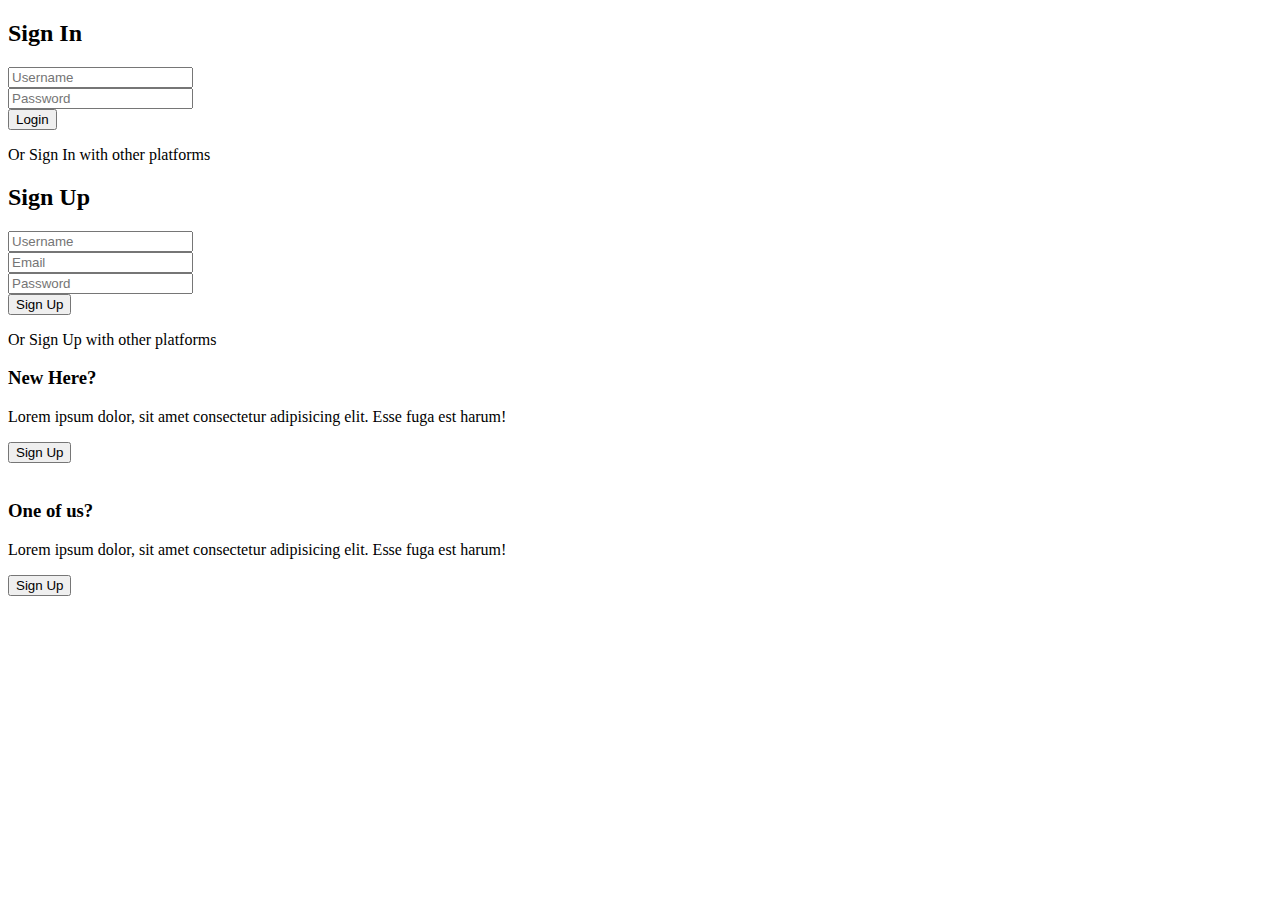
==== ThePortal/index.html @ 4b102ea8 "offset items on the page" ====
<!DOCTYPE html>
<html lang="en">
<head>
    <meta charset="UTF-8">
    <meta name="viewport" content="width=device-width, initial-scale=1.0">
    <script
        src="https:kit.fontawesome.com/64d58efce2.js" crossorigin="anonymous">
    </script>
    <title>ThePortal</title>
    <link rel="stylesheet" href="/style.css">
</head>

<body>
    <div class="container">
        <div class="forms-container">
            <div class="signin-signup">
                <form action="" class="sign-in-form">
                <h2 class="title">Sign In</h2>
                <div class="input-field">
                    <i class="fas fa-user"></i>
                    <input type="text" placeholder="Username">
                </div>
                <div class="input-field">
                    <i class="fas fa-lock"></i>
                    <input type="password" placeholder="Password">
                </div>
                <input type="submit" value="Login" class="btn solid">

                <p class="social-text">Or Sign In with other platforms</p>
                <div class="social-media">
                    <a href="#" class="social-icon">
                        <i class="fab fa-facebook-f"></i>
                    </a>
                    <a href="#" class="social-icon">
                        <i class="fab fa-twitter"></i>
                    </a>
                    <a href="#" class="social-icon">
                        <i class="fab fa-google"></i>
                    </a>
                    <a href="#" class="social-icon">
                        <i class="fab fa-linkedin-in"></i>
                    </a>
                </div>
                </form>
    
                <form action="" class="sign-up-form">
                <h2 class="title">Sign Up</h2>
                <div class="input-field">
                    <i class="fas fa-user"></i>
                    <input type="text" placeholder="Username">
                </div>
                <div class="input-field">
                    <i class="fas fa-envelope"></i>
                    <input type="text" placeholder="Email">
                </div>
                <div class="input-field">
                    <i class="fas fa-lock"></i>
                    <input type="password" placeholder="Password">
                </div>
                <input type="submit" value="Sign Up" class="btn solid">

                <p class="social-text">Or Sign Up with other platforms</p>
                <div class="social-media">
                    <a href="#" class="social-icon">
                        <i class="fab fa-facebook-f"></i>
                    </a>
                    <a href="#" class="social-icon">
                        <i class="fab fa-twitter"></i>
                    </a>
                    <a href="#" class="social-icon">
                        <i class="fab fa-google"></i>
                    </a>
                    <a href="#" class="social-icon">
                        <i class="fab fa-linkedin-in"></i>
                    </a>
                </div>
                </form>
            </div>
        </div>

        <div class="panels-container">
            <div class="panel left-panel">
                <div class="content">
                    <h3>New Here?</h3>
                    <p>Lorem ipsum dolor, sit amet consectetur adipisicing elit. Esse fuga est harum!</p>
                    <button class="btn transparent" id="sign-up-btn">Sign Up</button>
                </div>
                <img src="img/log.svg" alt="">
            <div class="panel left-panel">
                <div class="content">
                    <h3>One of us?</h3>
                    <p>Lorem ipsum dolor, sit amet consectetur adipisicing elit. Esse fuga est harum!</p>
                    <button class="btn transparent" id="sign-in-btn">Sign Up</button>
                </div>
                <img src="img/register.svg" alt="">
            </div>
        </div>
    </div>
</body>
</html>
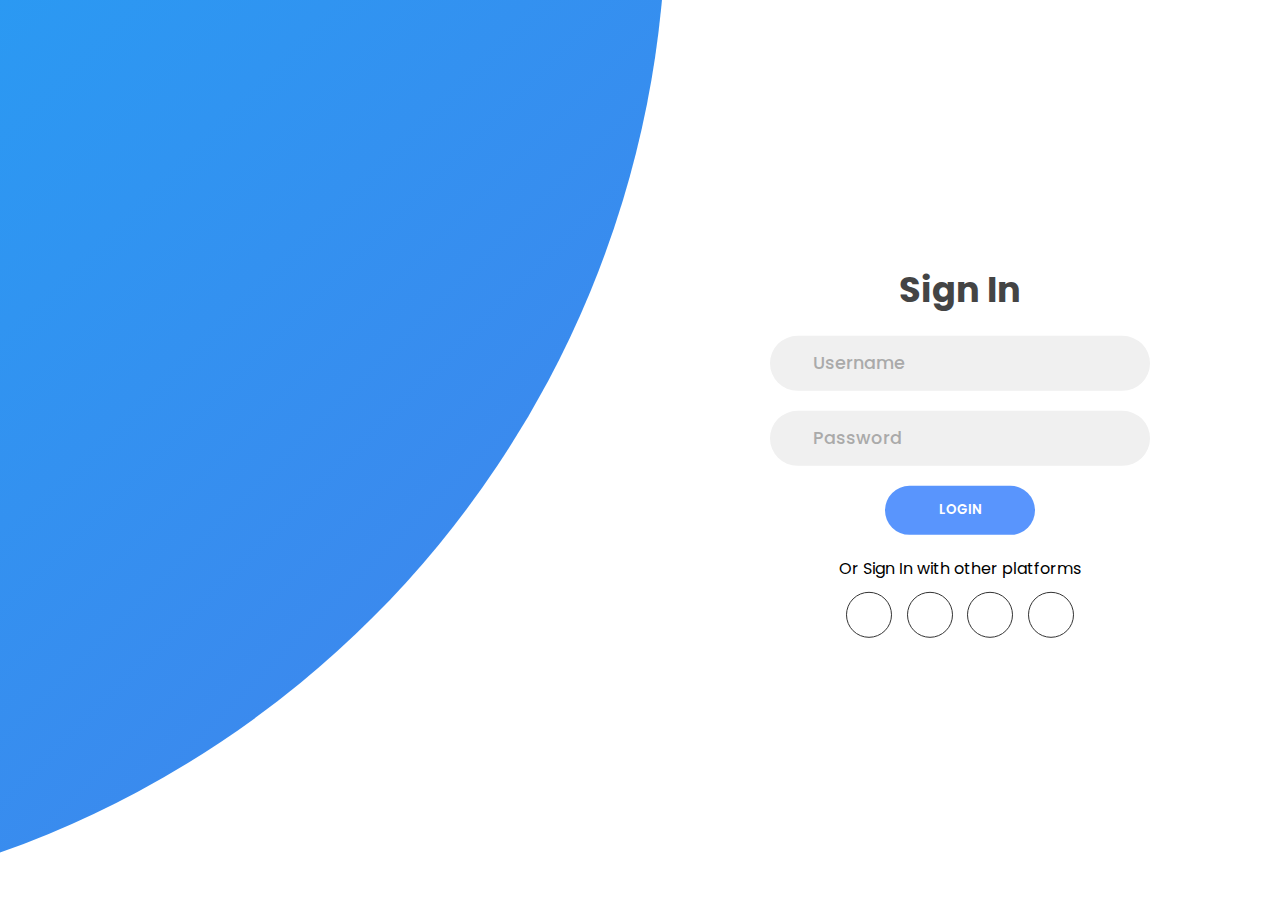
==== commit 561f6922: "signupform" ====
--- a/ThePortal/index.html
+++ b/ThePortal/index.html
@@ -7,7 +7,7 @@
         src="https:kit.fontawesome.com/64d58efce2.js" crossorigin="anonymous">
     </script>
     <title>ThePortal</title>
-    <link rel="stylesheet" href="/style.css">
+    <link rel="stylesheet" href="style.css">
 </head>
 
 <body>
--- a/ThePortal/style.css
+++ b/ThePortal/style.css
@@ -0,0 +1,139 @@
+@import url("https://fonts.googleapis.com/css2?family=Poppins:wght@200;300;400;500;600;700;800&display=swap");
+
+* {
+  padding: 0;
+  margin: 0;
+  box-sizing: border-box;
+}
+body,
+input {
+  font-family: "Poppins", sans-serif;
+}
+.container {
+  position: relative;
+  width: 100%;
+  min-height: 100vh;
+  background-color: #fff;
+  overflow: hidden;
+}
+.container::before {
+  content: "";
+  position: absolute;
+  width: 2000px;
+  height: 2000px;
+  border-radius: 50%;
+  background: linear-gradient(-45deg, #4481eb, #04befe);
+  top: -10%;
+  right: 48%;
+  transform: translateY(-50%);
+}
+.forms-container {
+  position: absolute;
+  width: 100%;
+  top: 50vh;
+  left: 0;
+}
+.signin-signup {
+  position: absolute;
+  top: 50%;
+  left: 75%;
+  transform: translate(-50%, -50%);
+  width: 50%;
+  display: grid;
+  grid-template-columns: 1fr;
+}
+form {
+  display: flex;
+  align-items: center;
+  justify-content: center;
+  flex-direction: column;
+  padding: 0 5rem;
+  overflow: hidden;
+  grid-column: 1 / 2;
+  grid-row: 1 / 2;
+}
+form.sign-in-form {
+  z-index: 2;
+}
+form.sign-up-form {
+  z-index: 1;
+  opacity: 0;
+}
+.title {
+  font-size: 2.2rem;
+  color: #444;
+  margin-bottom: 10px;
+}
+.input-field {
+  max-width: 380px;
+  width: 100%;
+  height: 55px;
+  background-color: #f0f0f0;
+  margin: 10px 0;
+  border-radius: 55px;
+  display: grid;
+  grid-template-columns: 10% 85%;
+  padding: 0 0.4rem;
+}
+.input-field i {
+  text-align: center;
+  line-height: 55px;
+  color: #acacac;
+  font-size: 1.1rem;
+}
+.input-field input {
+  background: none;
+  outline: none;
+  border: none;
+  line-height: 1;
+  font-weight: 600;
+  font-size: 1.1rem;
+  color: #333;
+}
+.input-field input::placeholder {
+  color: #aaa;
+  font-weight: 500;
+}
+.btn {
+  width: 150px;
+  height: 49px;
+  border: none;
+  outline: none;
+  border-radius: 49px;
+  cursor: pointer;
+  background-color: #5995fd;
+  color: #fff;
+  text-transform: uppercase;
+  font-weight: 600;
+  margin: 10px 0;
+  transition: 0.5s;
+}
+.btn:hover {
+  background-color: #2f62d1;
+}
+.social-text {
+  padding: 0.7rem 0;
+  font-size: 1rem;
+}
+.social-media {
+  display: flex;
+  justify-content: center;
+}
+.social-icon {
+  height: 46px;
+  width: 46px;
+  border: 1px solid #333;
+  margin: 0 0.45rem;
+  display: flex;
+  justify-content: center;
+  align-items: center;
+  text-decoration: none;
+  color: #333;
+  font-size: 1.1rem;
+  border-radius: 50%;
+  transition: 0.3s;
+}
+.social-icon:hover {
+  color: #4481eb;
+  border-color: #4481eb;
+}
